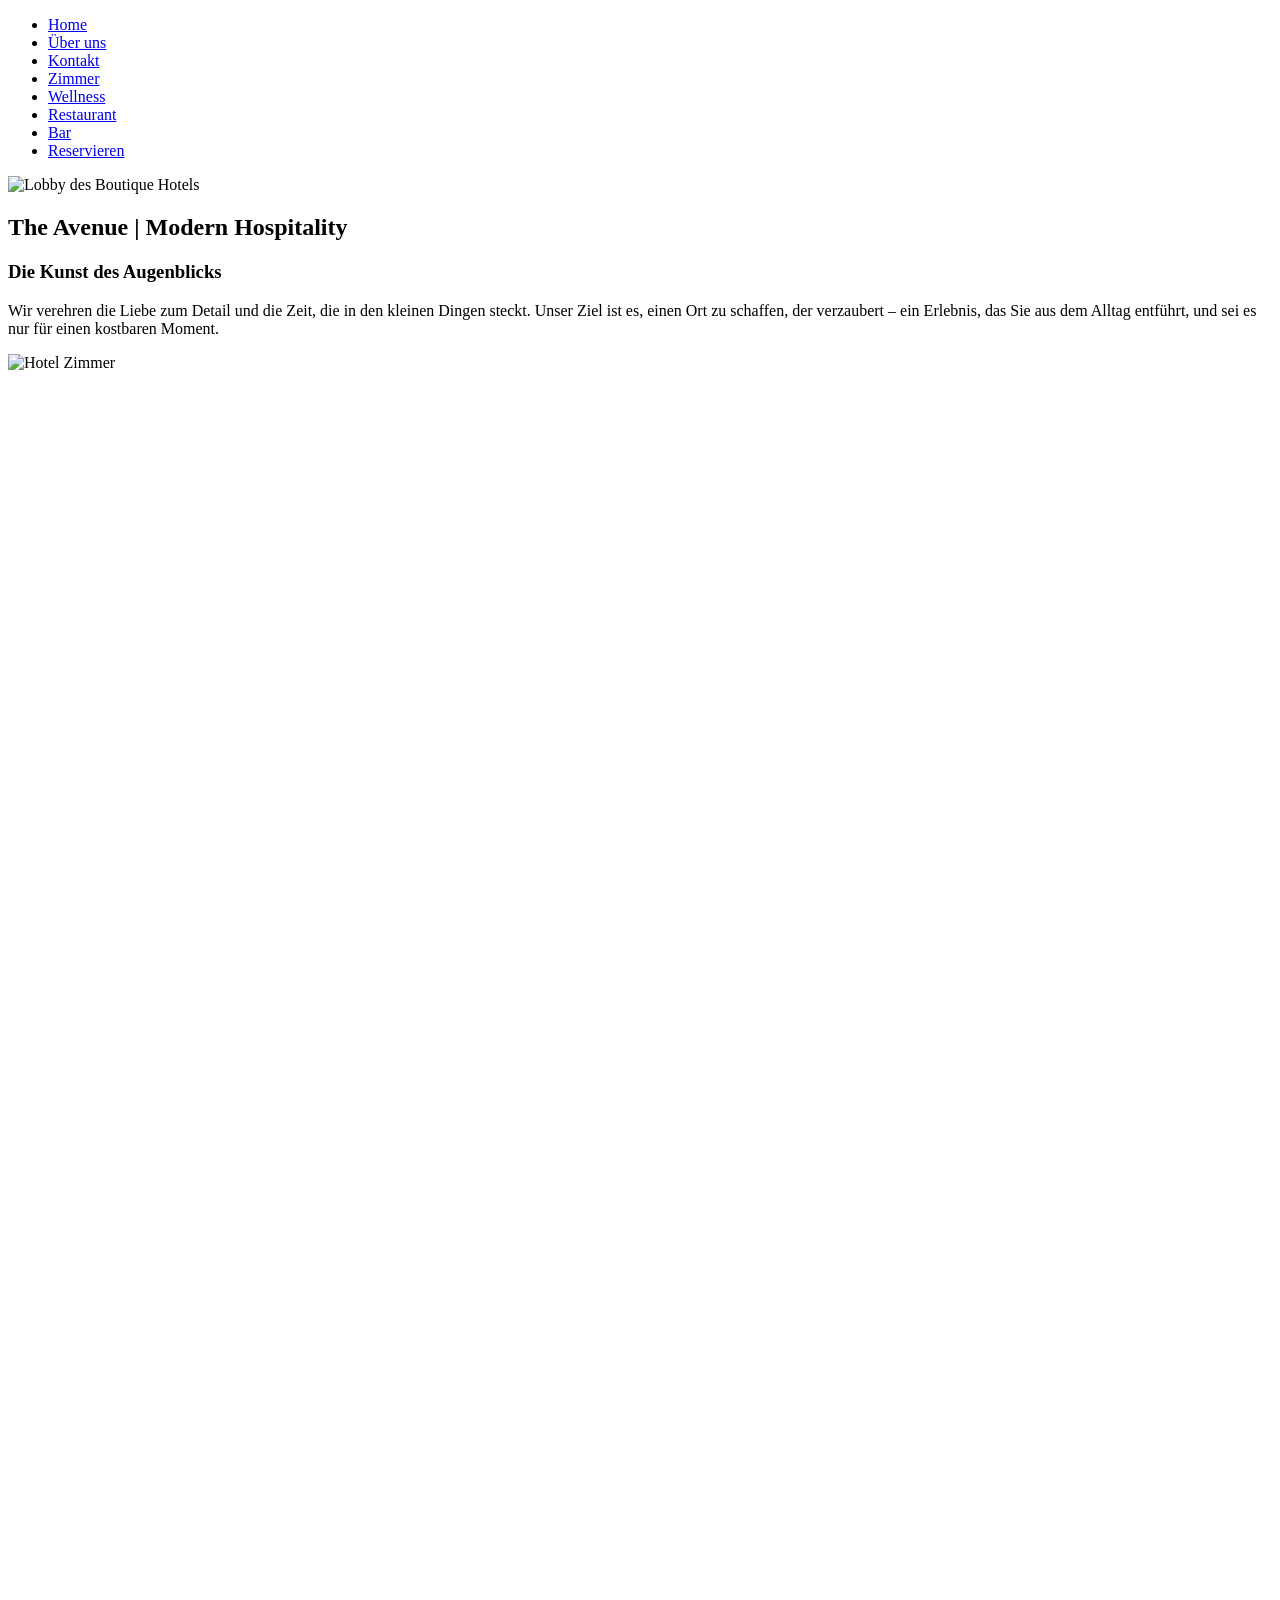
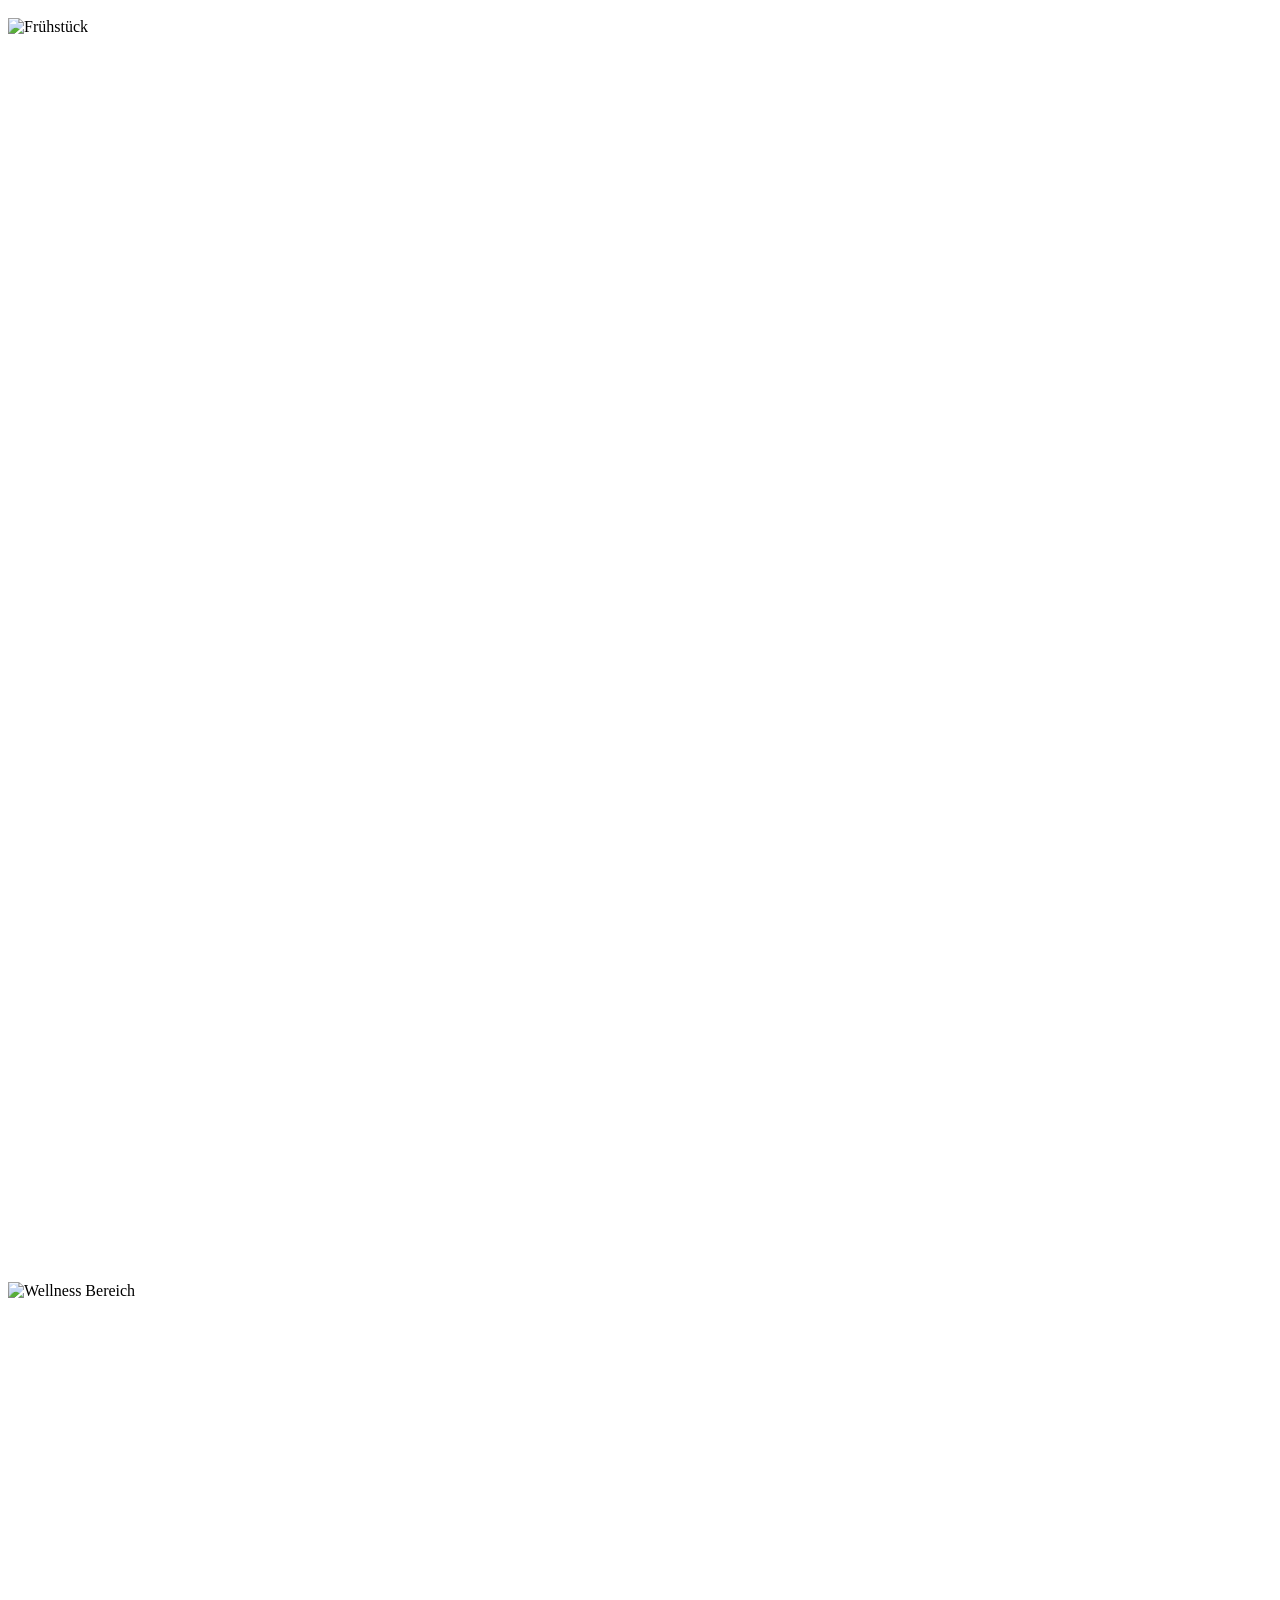
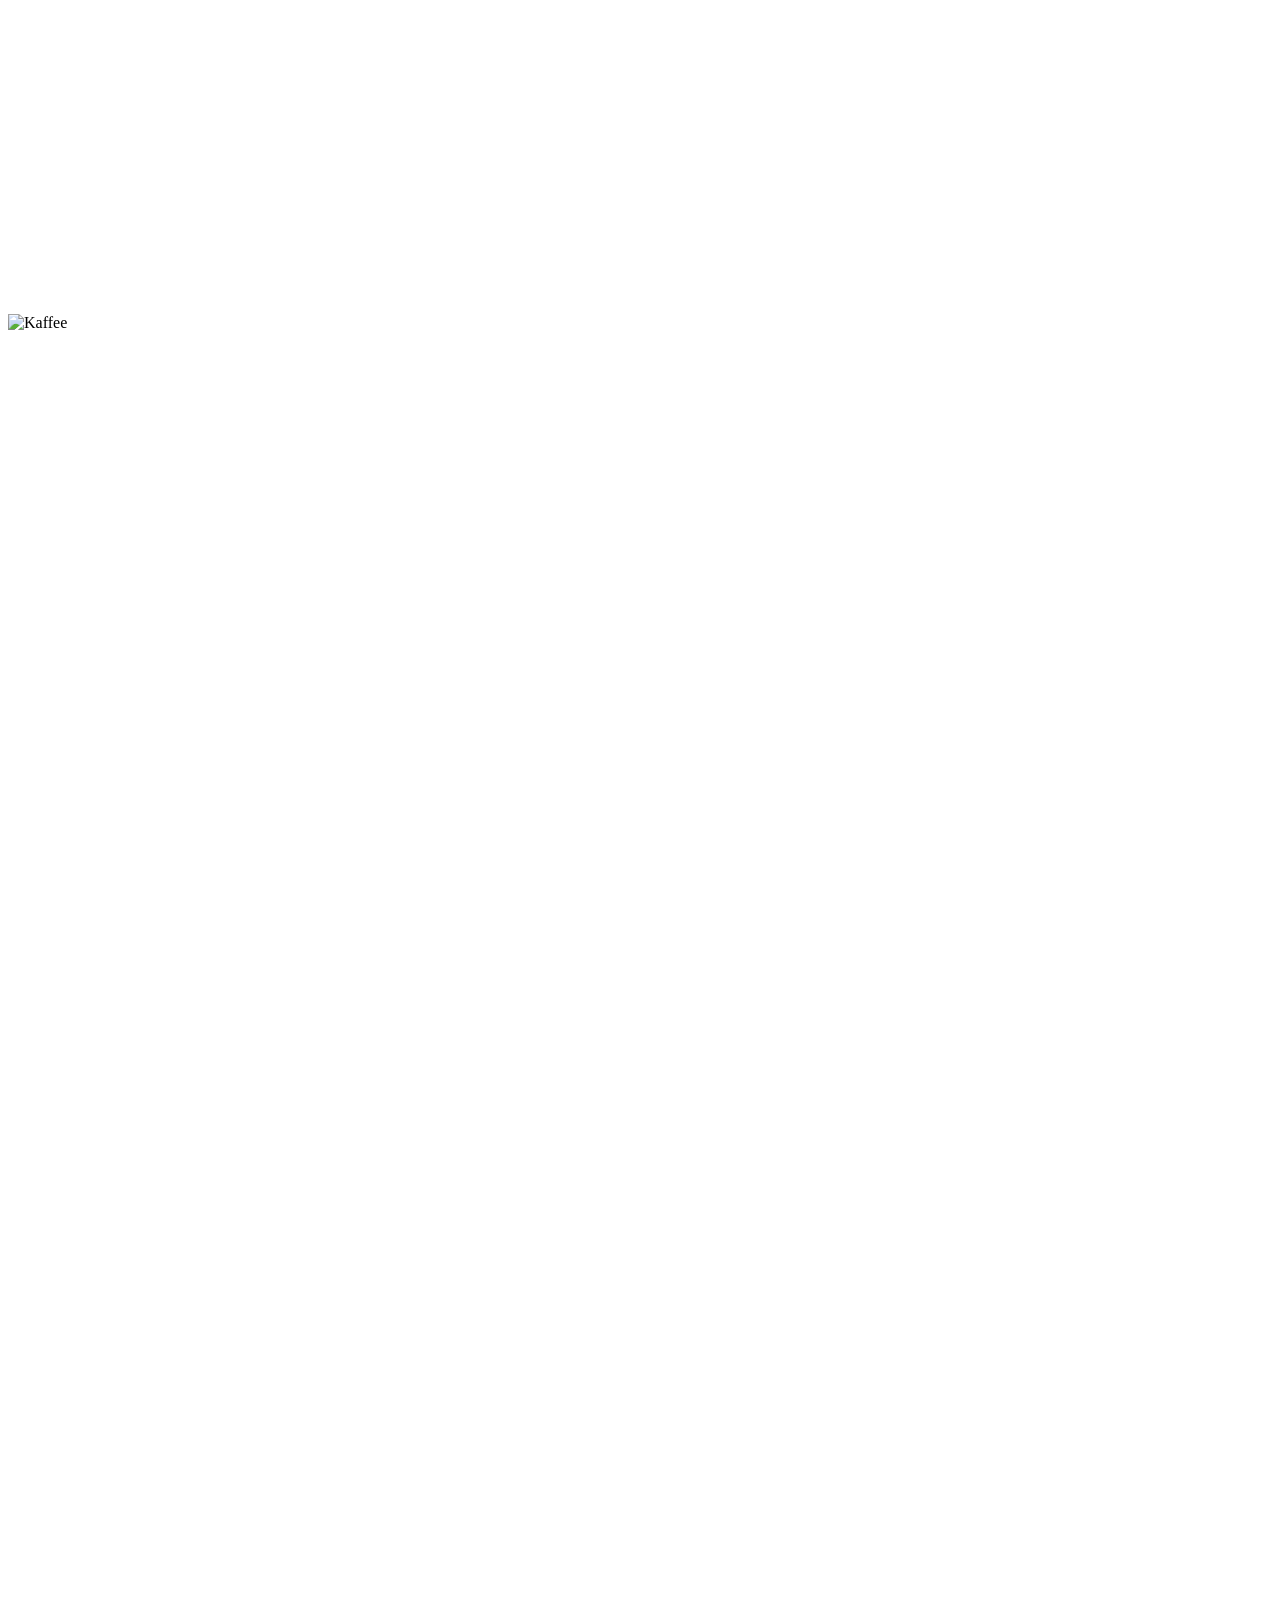
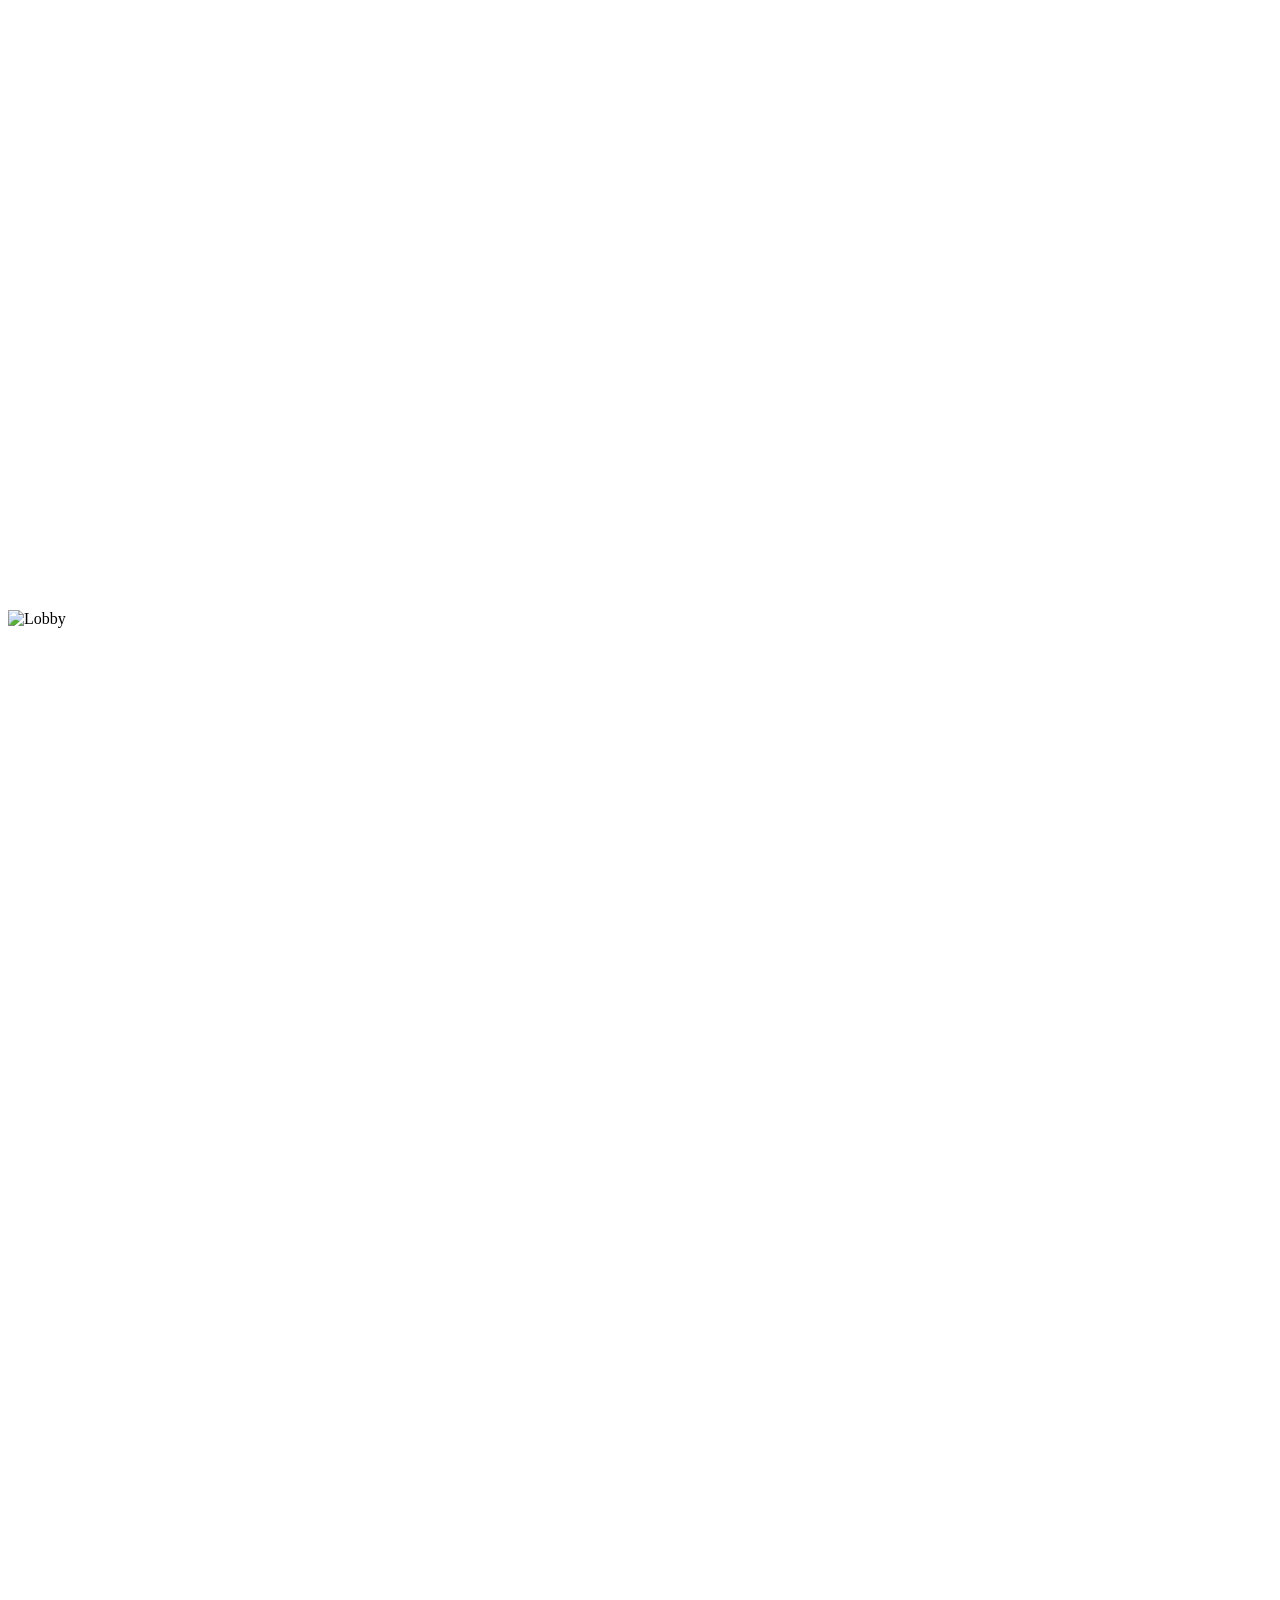
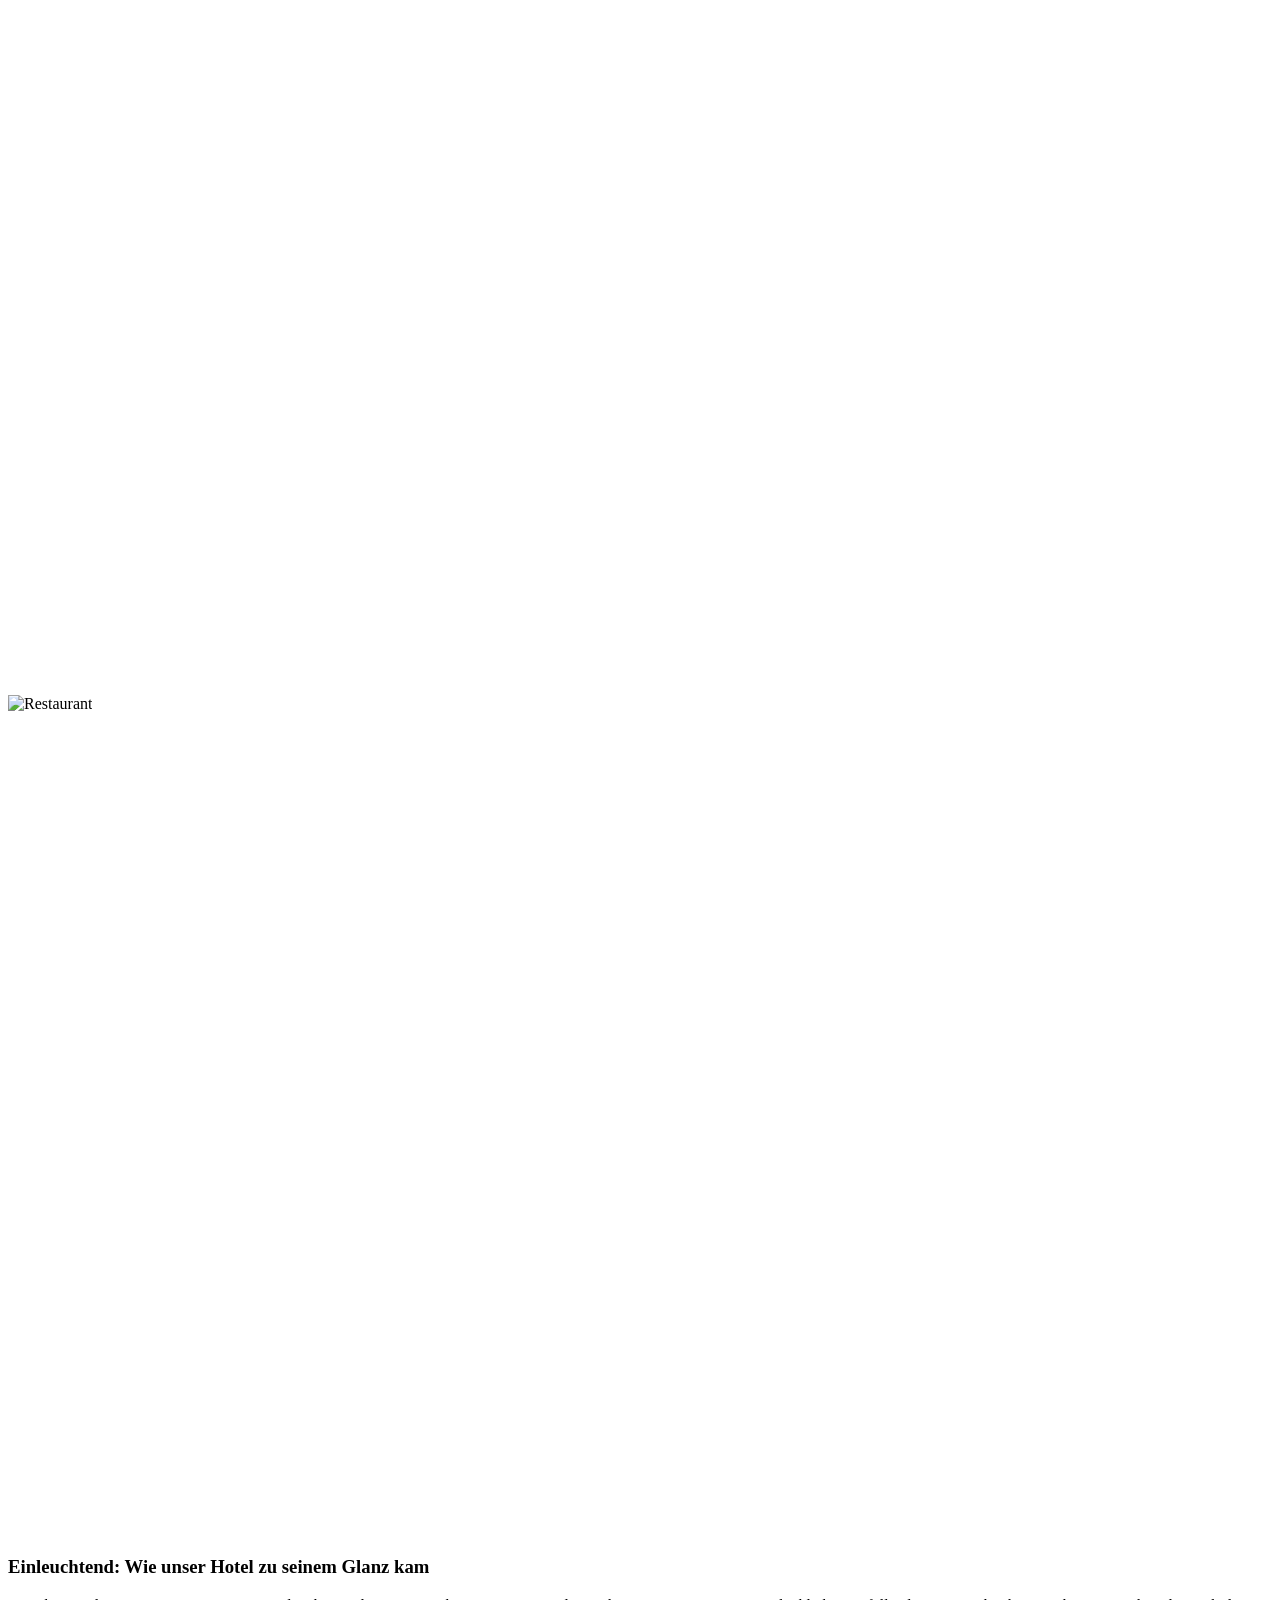
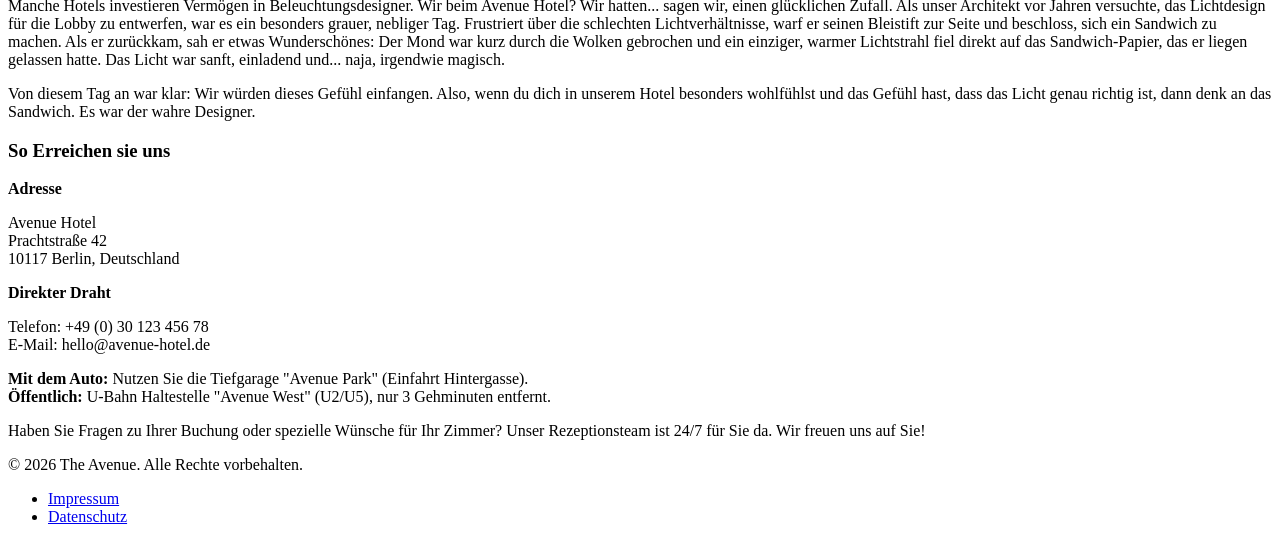
==== index.html @ 1c90a8b3 "first commit" ====
<!DOCTYPE html>
<html lang="de">
<?php include 'includes/head.php'; ?>
<body>
<header>
    <section class="hero">
        <nav>
            <ul>
                <li><a href="index.html">Home</a></li>
                <li><a href="aboutUs.html">Über uns</a></li>
                <li><a href="kontakt.html">Kontakt</a></li>
                <li><a href="zimmer.html">Zimmer</a></li>
                <li><a href="wellness.html">Wellness</a></li>
                <li><a href="gastroRestaurant.html">Restaurant</a></li>
                <li><a href="gastroBar.html">Bar</a></li>
                <li><a href="reservierungsSektion.html">Reservieren</a></li>
            </ul>
        </nav>

        <div class="hero-content">
            <img src="files/indexHero.png" alt="Lobby des Boutique Hotels" class="hero-img">
            <h1>The Avenue | Modern Hospitality</h1>
        </div>
    </section>

    <div class="darkSection">
        <section class="textContent">
            <h3>Die Kunst des Augenblicks</h3>
            <p>Wir verehren die Liebe zum Detail und die Zeit, die in den kleinen Dingen steckt.
                Unser Ziel ist es, einen Ort zu schaffen, der verzaubert – ein Erlebnis,
                das Sie aus dem Alltag entführt,
                und sei es nur für einen kostbaren Moment.</p>
        </section>
    </div>
</header>

<div class="whiteSection">
    <section class="gridContent">
        <div class="masonry-item" style="aspect-ratio: 1 / 1;">
            <img src="files/indexHero.png" alt="Hotel Zimmer">
        </div>
        <div class="masonry-item" style="aspect-ratio: 1 / 1;">
            <img src="files/indexHero.png" alt="Frühstück">
        </div>
        <div class="masonry-item" style="aspect-ratio: 2 / 1;">
            <img src="files/indexHero.png" alt="Wellness Bereich">
        </div>
        <div class="masonry-item" style="aspect-ratio: 2 / 3;">
            <img src="files/indexHero.png" alt="Kaffee">
        </div>
        <div class="masonry-item" style="aspect-ratio: 3 / 4;">
            <img src="files/indexHero.png" alt="Lobby">
        </div>
        <div class="masonry-item" style="aspect-ratio: 3 / 2;">
            <img src="files/indexHero.png" alt="Restaurant">
        </div>
    </section>
</div>

<div class="darkSection">
    <section class="aboutUs">
        <section class="textContent">
            <h3>Einleuchtend: Wie unser Hotel zu seinem Glanz kam</h3>
            <p>Manche Hotels investieren Vermögen in Beleuchtungsdesigner.
                Wir beim Avenue Hotel? Wir hatten... sagen wir, einen glücklichen Zufall.
                Als unser Architekt vor Jahren versuchte, das Lichtdesign für die Lobby zu entwerfen,
                war es ein besonders grauer, nebliger Tag. Frustriert über die schlechten Lichtverhältnisse,
                warf er seinen Bleistift zur Seite und beschloss, sich ein Sandwich zu machen. Als er zurückkam,
                sah er etwas Wunderschönes: Der Mond war kurz durch die Wolken gebrochen und ein einziger, warmer
                Lichtstrahl fiel direkt auf das Sandwich-Papier, das er liegen gelassen hatte. Das Licht war sanft,
                einladend und... naja, irgendwie magisch.
            </p>

            <p>
                Von diesem Tag an war klar: Wir würden dieses Gefühl einfangen. Also, wenn du dich in unserem Hotel
                besonders wohlfühlst und das Gefühl hast, dass das Licht genau richtig ist, dann denk an das Sandwich.
                Es war der wahre Designer.
            </p>
        </section>
    </section>
</div>

<div class="whiteSection">
    <section class="kontakt">
        <section class="textContent">
            <h3>So Erreichen sie uns</h3>
            <strong>Adresse</strong>
            <p>Avenue Hotel<br>Prachtstraße 42<br>10117 Berlin, Deutschland</p>

            <strong>Direkter Draht</strong>
            <p>Telefon: +49 (0) 30 123 456 78<br>
                E-Mail: hello@avenue-hotel.de</p>

            <p><strong>Mit dem Auto:</strong> Nutzen Sie die Tiefgarage "Avenue Park" (Einfahrt Hintergasse).<br>
                <strong>Öffentlich:</strong> U-Bahn Haltestelle "Avenue West" (U2/U5), nur 3 Gehminuten entfernt.</p>

            <p>
                Haben Sie Fragen zu Ihrer Buchung oder spezielle Wünsche für Ihr Zimmer?
                Unser Rezeptionsteam ist 24/7 für Sie da. Wir freuen uns auf Sie!
            </p>
        </section>
    </section>
</div>

<div class="darkSection">
    <footer>
        <p>&copy; 2026 The Avenue. Alle Rechte vorbehalten.</p>
        <ul>
            <li><a href="impressum.html">Impressum</a></li>
            <li><a href="datenschutz.html">Datenschutz</a></li>
        </ul>
    </footer>
</div>

<script src="js/script.js"></script>
</body>
</html>
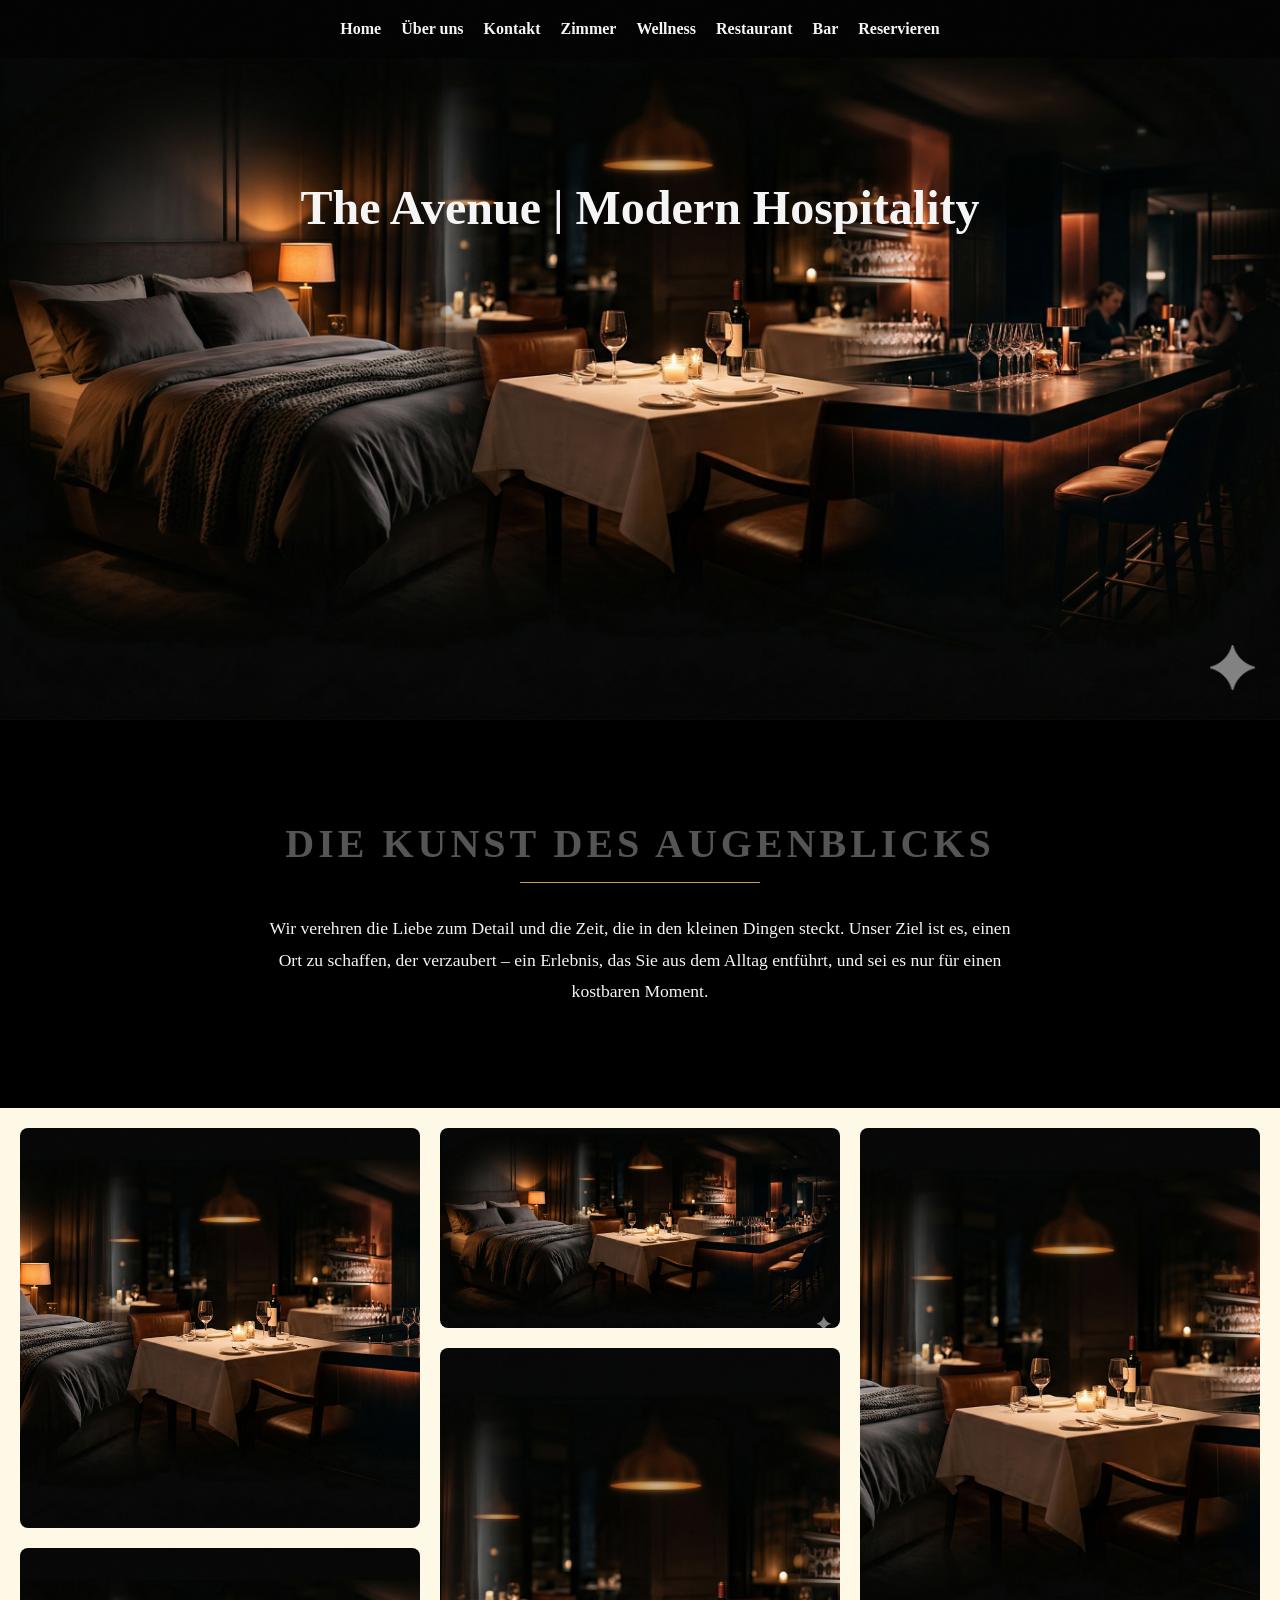
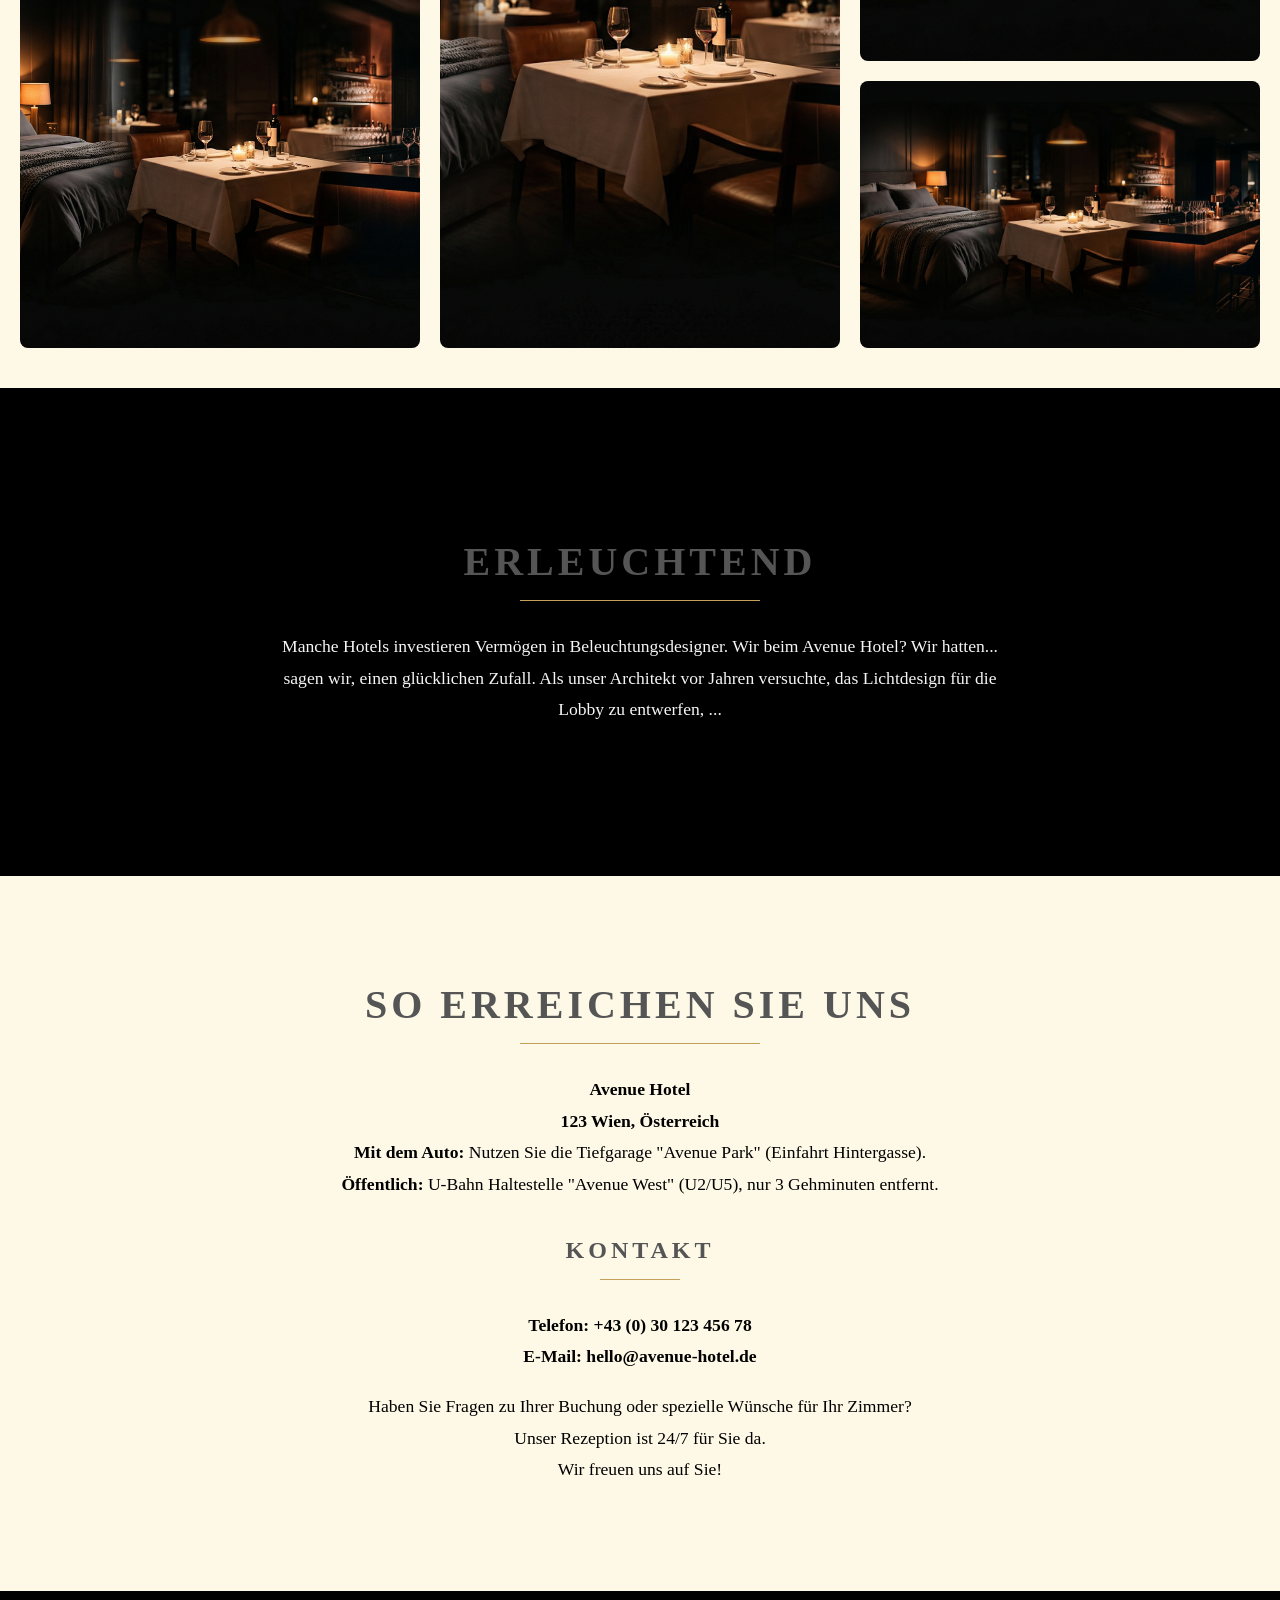
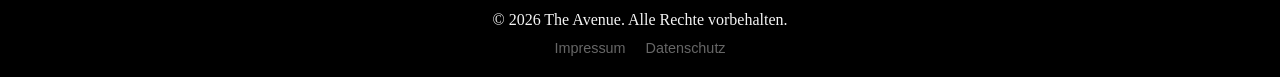
==== commit fbefa397: "erster Upload" ====
--- a/index.html
+++ b/index.html
@@ -1,30 +1,49 @@
 <!DOCTYPE html>
 <html lang="de">
-<?php include 'includes/head.php'; ?>
+<head>
+    <meta charset="UTF-8">
+    <!-- Mobile first -->
+    <meta name="viewport" content="width=device-width, initial-scale=1.0">
+    <!-- Dummy SEO -->
+    <meta name="keywords" content="Hotel, Berlin, Hotel Berlin, Boutique Hotel, Luxus Hotel, Hotel Luxus, Hotel Luxury, Hotel Luxe, Hotel Lux">
+    <meta name="description" content="The Avenue Hotel - Modern Hospitality">
+    <title>The Avenue | Modern Hospitality</title>
+    <!-- Stylesheets -->
+    <link rel="stylesheet" href="css/style.css">
+    <link rel="stylesheet" href="css/navBar.css">
+    <link rel="stylesheet" href="css/hero.css">
+    <link rel="stylesheet" href="css/masonryGrid.css">
+    <link rel="stylesheet" href="css/sectionDark.css">
+    <link rel="stylesheet" href="css/sectionWhite.css">
+    <link rel="stylesheet" href="css/aboutUs.css">
+    <link rel="stylesheet" href="css/kontakt.css">
+    <link rel="stylesheet" href="css/reservieren.css">
+</head>
+
 <body>
 <header>
-    <section class="hero">
+    <section class="hero" id="hero">
         <nav>
-            <ul>
-                <li><a href="index.html">Home</a></li>
-                <li><a href="aboutUs.html">Über uns</a></li>
-                <li><a href="kontakt.html">Kontakt</a></li>
-                <li><a href="zimmer.html">Zimmer</a></li>
-                <li><a href="wellness.html">Wellness</a></li>
-                <li><a href="gastroRestaurant.html">Restaurant</a></li>
-                <li><a href="gastroBar.html">Bar</a></li>
-                <li><a href="reservierungsSektion.html">Reservieren</a></li>
-            </ul>
-        </nav>
+        <ul>
+            <li><a href="#hero">Home</a></li>
+            <li><a href="#aboutUs">Über uns</a></li>
+            <li><a href="#konatkt">Kontakt</a></li>
+            <li><a href="zimmer.html">Zimmer</a></li>
+            <li><a href="wellness.html">Wellness</a></li>
+            <li><a href="gastroRestaurant.html">Restaurant</a></li>
+            <li><a href="gastroBar.html">Bar</a></li>
+            <li><a href="reservierungsSektion.html">Reservieren</a></li>
+        </ul>
+    </nav>
 
         <div class="hero-content">
-            <img src="files/indexHero.png" alt="Lobby des Boutique Hotels" class="hero-img">
+            <img src="files/heroIndex.png" alt="Lobby des Boutique Hotels" class="hero-img">
             <h1>The Avenue | Modern Hospitality</h1>
         </div>
     </section>
 
     <div class="darkSection">
-        <section class="textContent">
+        <section class="textContentDarkSection">
             <h3>Die Kunst des Augenblicks</h3>
             <p>Wir verehren die Liebe zum Detail und die Zeit, die in den kleinen Dingen steckt.
                 Unser Ziel ist es, einen Ort zu schaffen, der verzaubert – ein Erlebnis,
@@ -37,66 +56,60 @@
 <div class="whiteSection">
     <section class="gridContent">
         <div class="masonry-item" style="aspect-ratio: 1 / 1;">
-            <img src="files/indexHero.png" alt="Hotel Zimmer">
+            <img src="files/heroIndex.png" alt="Hotel Zimmer">
         </div>
         <div class="masonry-item" style="aspect-ratio: 1 / 1;">
-            <img src="files/indexHero.png" alt="Frühstück">
+            <img src="files/heroIndex.png" alt="Frühstück">
         </div>
         <div class="masonry-item" style="aspect-ratio: 2 / 1;">
-            <img src="files/indexHero.png" alt="Wellness Bereich">
+            <img src="files/heroIndex.png" alt="Wellness Bereich">
         </div>
         <div class="masonry-item" style="aspect-ratio: 2 / 3;">
-            <img src="files/indexHero.png" alt="Kaffee">
+            <img src="files/heroIndex.png" alt="Kaffee">
         </div>
         <div class="masonry-item" style="aspect-ratio: 3 / 4;">
-            <img src="files/indexHero.png" alt="Lobby">
+            <img src="files/heroIndex.png" alt="Lobby">
         </div>
         <div class="masonry-item" style="aspect-ratio: 3 / 2;">
-            <img src="files/indexHero.png" alt="Restaurant">
+            <img src="files/heroIndex.png" alt="Restaurant">
         </div>
     </section>
 </div>
 
 <div class="darkSection">
-    <section class="aboutUs">
-        <section class="textContent">
-            <h3>Einleuchtend: Wie unser Hotel zu seinem Glanz kam</h3>
+    <section class="aboutUs" id="aboutUs">
+        <section class="textContentDarkSection">
+            <h3>Erleuchtend</h3>
             <p>Manche Hotels investieren Vermögen in Beleuchtungsdesigner.
                 Wir beim Avenue Hotel? Wir hatten... sagen wir, einen glücklichen Zufall.
                 Als unser Architekt vor Jahren versuchte, das Lichtdesign für die Lobby zu entwerfen,
-                war es ein besonders grauer, nebliger Tag. Frustriert über die schlechten Lichtverhältnisse,
-                warf er seinen Bleistift zur Seite und beschloss, sich ein Sandwich zu machen. Als er zurückkam,
-                sah er etwas Wunderschönes: Der Mond war kurz durch die Wolken gebrochen und ein einziger, warmer
-                Lichtstrahl fiel direkt auf das Sandwich-Papier, das er liegen gelassen hatte. Das Licht war sanft,
-                einladend und... naja, irgendwie magisch.
-            </p>
-
-            <p>
-                Von diesem Tag an war klar: Wir würden dieses Gefühl einfangen. Also, wenn du dich in unserem Hotel
-                besonders wohlfühlst und das Gefühl hast, dass das Licht genau richtig ist, dann denk an das Sandwich.
-                Es war der wahre Designer.
+                ...
             </p>
         </section>
     </section>
 </div>
 
 <div class="whiteSection">
-    <section class="kontakt">
-        <section class="textContent">
+    <section class="kontakt" id="konatkt">
+        <section class="textContentWhiteSection">
+
             <h3>So Erreichen sie uns</h3>
-            <strong>Adresse</strong>
-            <p>Avenue Hotel<br>Prachtstraße 42<br>10117 Berlin, Deutschland</p>
-
-            <strong>Direkter Draht</strong>
-            <p>Telefon: +49 (0) 30 123 456 78<br>
-                E-Mail: hello@avenue-hotel.de</p>
+            <p><strong>Avenue Hotel<br>123 Wien, Österreich</strong></p>
 
             <p><strong>Mit dem Auto:</strong> Nutzen Sie die Tiefgarage "Avenue Park" (Einfahrt Hintergasse).<br>
                 <strong>Öffentlich:</strong> U-Bahn Haltestelle "Avenue West" (U2/U5), nur 3 Gehminuten entfernt.</p>
+            <br>
+            <br>
+
+            <h2><strong>Kontakt</strong></h2>
+            <p><strong>Telefon: +43 (0) 30 123 456 78<br>
+                E-Mail: hello@avenue-hotel.de</strong></p>
+            <br>
 
             <p>
-                Haben Sie Fragen zu Ihrer Buchung oder spezielle Wünsche für Ihr Zimmer?
-                Unser Rezeptionsteam ist 24/7 für Sie da. Wir freuen uns auf Sie!
+                Haben Sie Fragen zu Ihrer Buchung oder spezielle Wünsche für Ihr Zimmer?<br>
+                Unser Rezeption ist 24/7 für Sie da.<br>
+                Wir freuen uns auf Sie!
             </p>
         </section>
     </section>
@@ -112,6 +125,7 @@
     </footer>
 </div>
 
-<script src="js/script.js"></script>
+<script src="js/index.js"></script>
+<script src="js/portal.js"></script>
 </body>
 </html>
--- a/css/style.css
+++ b/css/style.css
@@ -0,0 +1,62 @@
+@import url('https://fonts.googleapis.com/css2?family=Lato:wght@300;400;700&family=Playfair+Display:ital,wght@0,400..900;1,400..900&display=swap');
+
+:root {
+    --nav-font: 'Playfair Display', 'Times New Roman', serif;
+    --headline-font: 'Playfair Display', 'Times New Roman', serif;
+    --paragraph-font: 'Lato', 'Times New Roman', sans serif;
+    --Avenue-gold: #c5a059;
+    --Avenue-gold-dark: #a38345;
+    --Avenue-dark: #000000;
+    --Avenue-white: #FEF9E7; /* Warm Linen  Etwas gesättigter, erinnert an beleuchtetes Leinen in der Lobby.*/
+    --Avenue-stone-grey: #4A4A4A;
+    --Avenue-white-read: #F5F5F5;
+    --Avenue-dark-read: #000000;
+    --Avenue-dark-grey-read: #555;
+}
+
+/* Entfernt die weißen Ränder */
+* {
+    margin: 0;
+    padding: 0;
+    box-sizing: border-box;
+}
+
+footer {
+    display: flex;
+    flex-direction: column;
+    align-items: center;
+    justify-content: center;
+    padding: 20px 0;
+    width: 100%;
+}
+
+footer ul {
+    display: flex;
+    list-style: none;
+    padding: 0;
+    margin: 10px 0 0 0;
+    gap: 20px;
+}
+
+footer a {
+    color: #666;
+    text-decoration: none;
+    font-family: sans-serif;
+    font-size: 0.9rem;
+}
+
+footer a:hover {
+    color: #c5a059;
+}
+
+/* Responsive Design */
+@media (max-width: 600px) {
+    footer {
+        flex-direction: column;
+        gap: 20px;
+        text-align: center;
+    }
+    footer a {
+        margin: 0 10px;
+    }
+}
--- a/css/navBar.css
+++ b/css/navBar.css
@@ -0,0 +1,35 @@
+nav {
+    position: fixed;
+    top: 0;
+    left: 0;
+    width: 100%;
+    z-index: 1000;
+    padding: 20px 0;
+    background: rgba(0, 0, 0, 0.5); /* Leichte Abdunklung für Lesbarkeit */
+}
+
+nav ul {
+    list-style: none;
+    display: flex;
+    justify-content: center;
+    gap: 20px;
+    margin: 0;
+    padding: 0;
+}
+
+nav ul li a {
+    color: var(--Avenue-white-read);
+    text-decoration: none;
+    font-weight: bold;
+}
+nav a:hover {
+    color: var(--Avenue-gold);
+}
+
+@media screen and (max-width: 768px) {
+    nav {
+        justify-content: flex-end; /* Burger-Icon nach rechts */
+        padding: 15px 20px;
+    }
+}
+
--- a/css/hero.css
+++ b/css/hero.css
@@ -0,0 +1,27 @@
+.hero {
+    position: relative;
+    height: 80vh;
+    width: 100%;
+    overflow: hidden;
+    display: flex;
+    flex-direction: column;
+}
+
+.hero-img {
+    position: absolute;
+    top: 0;
+    left: 0;
+    width: 100%;
+    height: 100%;
+    object-fit: cover;
+    z-index: 1;
+}
+
+.hero-content h1 {
+    position: relative;
+    z-index: 2;
+    color: var(--Avenue-white-read);
+    font-size: 3rem;
+    text-align: center;
+    margin-top: 20vh;
+}
--- a/css/masonryGrid.css
+++ b/css/masonryGrid.css
@@ -0,0 +1,43 @@
+.gridContent {
+    column-count: 3;
+    column-gap: 20px;
+    padding: 20px;
+    width: 100%;
+    max-width: 1500px;
+    margin: 0 auto;
+}
+
+.masonry-item {
+    break-inside: avoid;
+    margin-bottom: 20px;
+    border-radius: 8px;
+    overflow: hidden;
+    background-color: var(--Avenue-white);
+    display: block;
+    width: 100%;
+}
+
+.masonry-item img {
+    width: 100%;
+    height: 100%;
+    display: block;
+    object-fit: cover;
+    transition: transform 0.3s ease;
+}
+
+.masonry-item img:hover {
+    transform: scale(1.05);
+}
+
+/* Responsive Design in 2 Schritten */
+@media (max-width: 900px) {
+    .gridContent {
+        column-count: 2;
+    }
+}
+
+@media (max-width: 600px) {
+    .gridContent {
+        column-count: 1;
+    }
+}
--- a/css/sectionDark.css
+++ b/css/sectionDark.css
@@ -0,0 +1,40 @@
+.darkSection {
+    background-color: var(--Avenue-dark);
+    color: var(--Avenue-white-read);
+}
+
+.textContentDarkSection {
+    max-width: 800px;
+    margin: 0px auto;
+    padding: 100px 20px;
+    text-align: center;
+    width: 100%;
+    flex-basis: 100%;
+}
+
+.textContentDarkSection h3 {
+    color: var(--Avenue-dark-grey-read);
+    font-size: 2.5rem;
+    text-transform: uppercase;
+    letter-spacing: 4px;
+    margin-bottom: 30px;
+    position: relative;
+}
+
+/* Strich */
+.textContentDarkSection h3::after {
+    background: var(--Avenue-gold);
+    content: "";
+    display: block;
+    width: 15rem;
+    height: 1px;
+    margin: 15px auto 0;
+}
+
+.textContentDarkSection p {
+    color: var(--Avenue-white-read);
+    font-style: var(--paragraph-font);
+    font-size: 1.1rem;
+    line-height: 1.8;
+}
+
--- a/css/sectionWhite.css
+++ b/css/sectionWhite.css
@@ -0,0 +1,58 @@
+.whiteSection {
+    background-color: var(--Avenue-white);
+    color: var(--Avenue-dark-read);
+}
+
+.textContentWhiteSection {
+    max-width: 800px;
+    margin: 0px auto;
+    padding: 100px 20px;
+    text-align: center;
+    width: 100%;
+    flex-basis: 100%;
+}
+
+.textContentWhiteSection h3 {
+    color: var(--Avenue-dark-grey-read);
+    font-size: 2.5rem;
+    text-transform: uppercase;
+    letter-spacing: 4px;
+    margin-bottom: 30px;
+    position: relative;
+}
+
+.textContentWhiteSection h2 {
+    color: var(--Avenue-dark-grey-read);
+    font-size: 1.5rem;
+    text-transform: uppercase;
+    letter-spacing: 4px;
+    margin-bottom: 30px;
+    position: relative;
+}
+
+/* Strich */
+.textContentWhiteSection h3::after {
+    background: var(--Avenue-gold);
+    content: "";
+    display: block;
+    width: 15rem;
+    height: 1px;
+    margin: 15px auto 0;
+}
+.textContentWhiteSection h2::after {
+    background: var(--Avenue-gold);
+    content: "";
+    display: block;
+    width: 5rem;
+    height: 1px;
+    margin: 15px auto 0;
+}
+
+.textContentWhiteSection p {
+    color: var(--Avenue-dark-read);
+    font-style: var(--paragraph-font);
+    font-size: 1.1rem;
+    line-height: 1.8;
+}
+
+
--- a/css/aboutUs.css
+++ b/css/aboutUs.css
@@ -0,0 +1,3 @@
+.aboutUs {
+    padding: 50px 0;
+}
--- a/css/kontakt.css
+++ b/css/kontakt.css
@@ -0,0 +1,3 @@
+.kontakt {
+    padding: 5px 0;
+}
--- a/css/reservieren.css
+++ b/css/reservieren.css
@@ -0,0 +1,148 @@
+.reservation-container {
+    min-height: 100vh;
+    background-color: var(--Avenue-dark);
+    display: grid;
+    grid-template-columns: 1fr 1.2fr;
+    gap: 60px;
+    align-items: center;
+
+    /* Abstände */
+    box-sizing: border-box;
+    padding: 100px 10%;
+    width: 100%;
+}
+
+/* 2. Linker Container: Text-Info */
+.reservation-info {
+    color: var(--Avenue-white);
+}
+
+.reservation-info h3 {
+    color: var(--Avenue-gold);
+    text-transform: uppercase;
+    letter-spacing: 3px;
+    font-size: 2rem;
+    margin-bottom: 10px;
+}
+
+.reservation-info p {
+    font-size: 1.1rem;
+    line-height: 1.8;
+    max-width: 500px;
+}
+
+.benefits {
+    list-style: none;
+    padding: 0;
+    margin-top: 40px;
+}
+
+.benefits li {
+    margin-bottom: 15px;
+    padding-left: 35px;
+    position: relative;
+    font-size: 1rem;
+    color: var(--Avenue-white);
+}
+
+/* 2. Custom list-style-icon */
+.benefits li::before {
+    content: "✓";
+    position: absolute;
+    left: 0;
+    bottom: 0;
+    color: var(--Avenue-gold);
+    font-weight: bold;
+    font-size: 1rem;
+}
+
+/* 3. Rechter Container: Reservierung-Formular */
+.reservation-card {
+    background: var(--Avenue-white);
+    padding: 50px;
+    border-radius: 10px;
+}
+
+.form-group {
+    margin-bottom: 25px;
+}
+
+.form-row {
+    display: grid;
+    grid-template-columns: 1fr 1fr;
+    gap: 25px;
+}
+
+/* Labels & Inputs */
+label {
+    display: block;
+    text-transform: uppercase;
+    color: var(--Avenue-dark-grey-read);
+    font-weight: 550;
+
+
+}
+
+.reservation-form input,
+.reservation-form select,
+.reservation-form textarea {
+    width: 100%;
+    padding: 14px;
+    border: 0;
+    border-radius: 0;
+    font-family: var(--paragraph-font), serif;
+    font-size: 1rem;
+    background-color: var(--Avenue-white);
+    box-sizing: border-box;
+}
+
+.btn-submit {
+    width: 100%;
+    background: var(--Avenue-gold);
+    color: var(--Avenue-white-read);
+    padding: 18px;
+    border: none;
+    text-transform: uppercase;
+    letter-spacing: 2px;
+    font-weight: bold;
+    font-size: 0.9rem;
+    cursor: pointer;
+    margin-top: 15px;
+}
+
+.btn-submit:hover {
+    background: var(--Avenue-gold-dark);
+}
+
+
+@media (max-width: 900px) {
+    .reservation-container {
+        grid-template-columns: 1fr; /* Stapelt Text und Formular */
+        padding: 60px 20px;
+        text-align: center;
+        min-height: auto;
+    }
+
+    .reservation-info h1 {
+        font-size: 2.8rem;
+    }
+
+    .reservation-info p {
+        margin: 0 auto;
+    }
+
+    .benefits li {
+        text-align: left;
+        max-width: 300px;
+        margin: 0 auto 15px;
+    }
+
+    .reservation-card {
+        padding: 30px 20px;
+    }
+
+    .reservation-form .form-row {
+        grid-template-columns: 1fr; /* Formularfelder untereinander auf dem Handy */
+        gap: 0;
+    }
+}
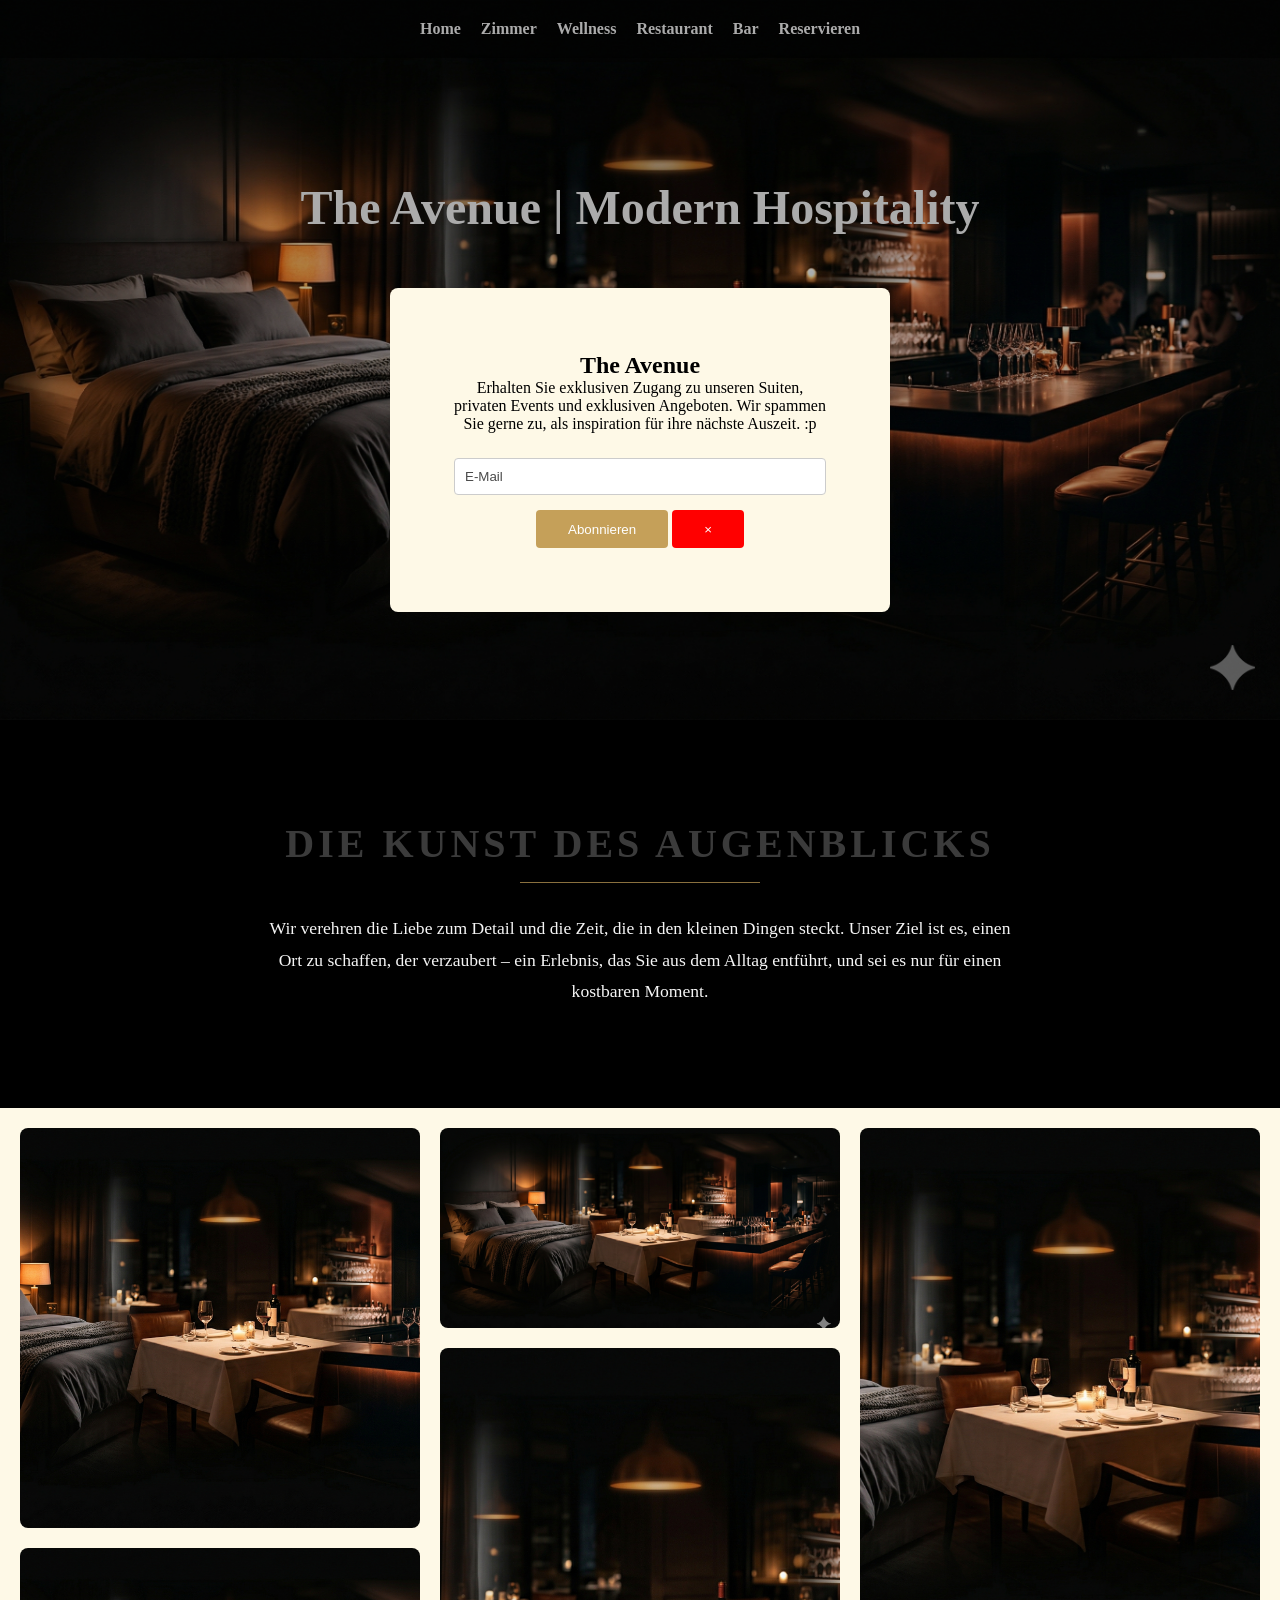
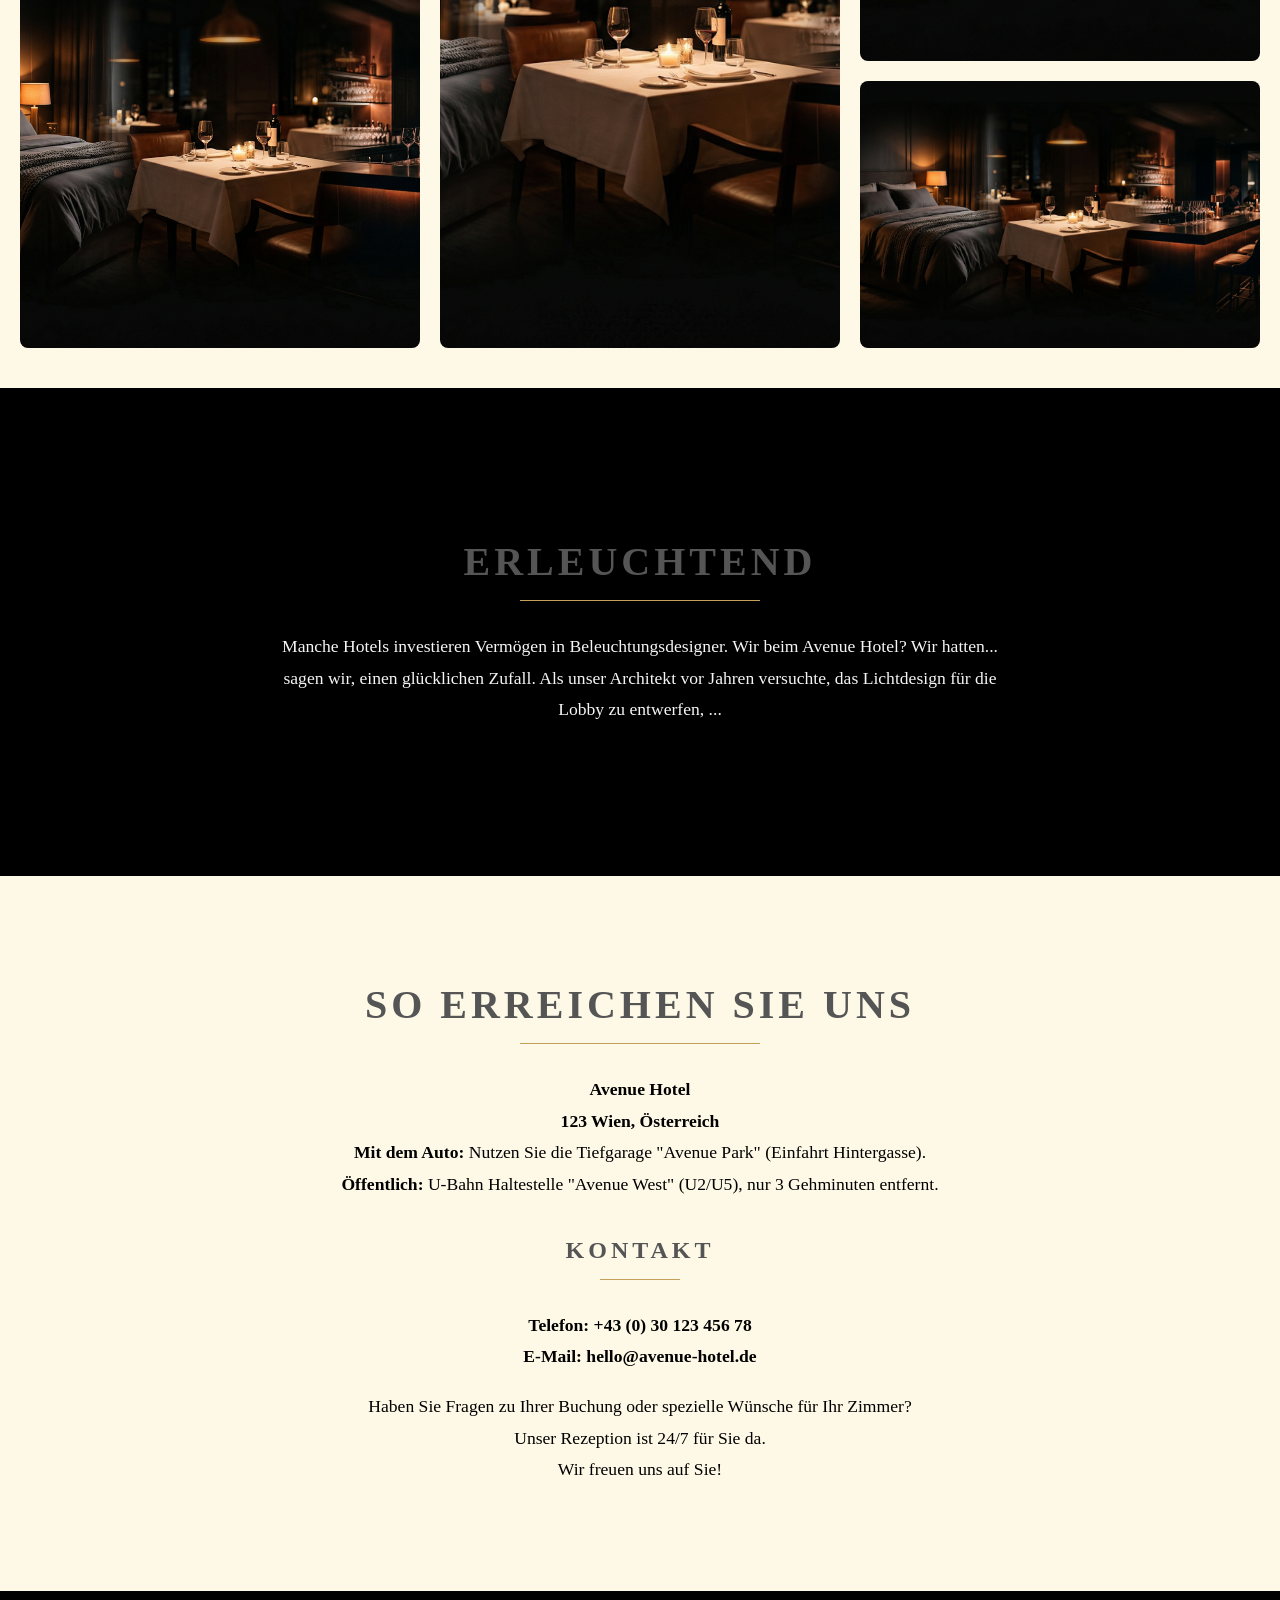
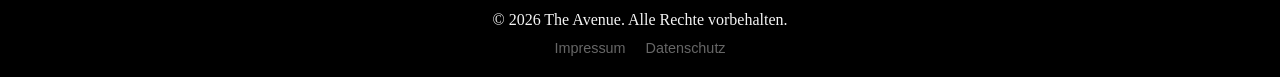
==== commit bd723642: "Version 1.0" ====
--- a/index.html
+++ b/index.html
@@ -5,7 +5,8 @@
     <!-- Mobile first -->
     <meta name="viewport" content="width=device-width, initial-scale=1.0">
     <!-- Dummy SEO -->
-    <meta name="keywords" content="Hotel, Berlin, Hotel Berlin, Boutique Hotel, Luxus Hotel, Hotel Luxus, Hotel Luxury, Hotel Luxe, Hotel Lux">
+    <meta name="keywords"
+          content="Hotel, Berlin, Hotel Berlin, Boutique Hotel, Luxus Hotel, Hotel Luxus, Hotel Luxury, Hotel Luxe, Hotel Lux">
     <meta name="description" content="The Avenue Hotel - Modern Hospitality">
     <title>The Avenue | Modern Hospitality</title>
     <!-- Stylesheets -->
@@ -18,23 +19,23 @@
     <link rel="stylesheet" href="css/aboutUs.css">
     <link rel="stylesheet" href="css/kontakt.css">
     <link rel="stylesheet" href="css/reservieren.css">
+    <link rel="stylesheet" href="css/newsLetterPopUp.css">
 </head>
 
 <body>
 <header>
     <section class="hero" id="hero">
         <nav>
-        <ul>
-            <li><a href="#hero">Home</a></li>
-            <li><a href="#aboutUs">Über uns</a></li>
-            <li><a href="#konatkt">Kontakt</a></li>
-            <li><a href="zimmer.html">Zimmer</a></li>
-            <li><a href="wellness.html">Wellness</a></li>
-            <li><a href="gastroRestaurant.html">Restaurant</a></li>
-            <li><a href="gastroBar.html">Bar</a></li>
-            <li><a href="reservierungsSektion.html">Reservieren</a></li>
-        </ul>
-    </nav>
+            <div id="menu-icon" class="menu-icon">☰</div>
+            <ul id="nav-list">
+                <li><a href="index.html">Home</a></li>
+                <li><a href="zimmer.html">Zimmer</a></li>
+                <li><a href="wellness.html">Wellness</a></li>
+                <li><a href="gastroRestaurant.html">Restaurant</a></li>
+                <li><a href="gastroBar.html">Bar</a></li>
+                <li><a href="reservierungSektion.html">Reservieren</a></li>
+            </ul>
+        </nav>
 
         <div class="hero-content">
             <img src="files/heroIndex.png" alt="Lobby des Boutique Hotels" class="hero-img">
@@ -125,7 +126,23 @@
     </footer>
 </div>
 
+<!-- Newsletter Pop-Up -->
+<div id="newsletter-overlay" class="newsletter-overlay">
+    <div class="newsletter-modal">
+        <h2>The Avenue</h2>
+        <p>Erhalten Sie exklusiven Zugang zu unseren Suiten, privaten Events und exklusiven Angeboten. Wir spammen Sie gerne zu, als inspiration für ihre nächste Auszeit. :p</p>
+        <form>
+            <input type="email" placeholder="E-Mail" required>
+            <button type="submit" class="submit-btn" style="background: var(--Avenue-gold); color: white;">Abonnieren</button>
+            <button class="close-btn" id="close-newsletter" style="background: red; color: white;">&times;</button>
+        </form>
+    </div>
+</div>
+
+<script src="js/newsLetterPopUp.js"></script>
+
 <script src="js/index.js"></script>
 <script src="js/portal.js"></script>
+<script src="js/navBar.js"></script>
 </body>
 </html>
--- a/css/style.css
+++ b/css/style.css
@@ -7,7 +7,7 @@
     --Avenue-gold: #c5a059;
     --Avenue-gold-dark: #a38345;
     --Avenue-dark: #000000;
-    --Avenue-white: #FEF9E7; /* Warm Linen  Etwas gesättigter, erinnert an beleuchtetes Leinen in der Lobby.*/
+    --Avenue-white: #FEF9E7; /* Warmes weiß, etwas gesättigter*/
     --Avenue-stone-grey: #4A4A4A;
     --Avenue-white-read: #F5F5F5;
     --Avenue-dark-read: #000000;
--- a/css/navBar.css
+++ b/css/navBar.css
@@ -26,10 +26,39 @@
     color: var(--Avenue-gold);
 }
 
+.menu-icon {
+    display: none;
+    color: var(--Avenue-white-read);
+    font-size: 2rem;
+    cursor: pointer;
+}
+
 @media screen and (max-width: 768px) {
     nav {
-        justify-content: flex-end; /* Burger-Icon nach rechts */
+        display: flex;
+        justify-content: flex-end;
         padding: 15px 20px;
+    }
+
+    .menu-icon {
+        display: block;
+    }
+
+    nav ul {
+        display: none;
+        flex-direction: column;
+        position: absolute;
+        top: 100%;
+        left: 0;
+        width: 100%;
+        background: rgba(0, 0, 0, 0.9);
+        padding: 20px 0;
+        gap: 15px;
+        text-align: center;
+    }
+
+    nav ul.active {
+        display: flex;
     }
 }
 
--- a/css/reservieren.css
+++ b/css/reservieren.css
@@ -79,8 +79,6 @@
     text-transform: uppercase;
     color: var(--Avenue-dark-grey-read);
     font-weight: 550;
-
-
 }
 
 .reservation-form input,
--- a/css/newsLetterPopUp.css
+++ b/css/newsLetterPopUp.css
@@ -0,0 +1,62 @@
+.newsletter-overlay {
+    position: fixed;
+    top: 0;
+    left: 0;
+    width: 100%;
+    height: 100%;
+    background-color: rgba(0, 0, 0, 0.3); /* Etwas dunkler für mehr Fokus auf de n Newsletter */
+    display: none;
+    justify-content: center;
+    align-items: center;
+    z-index: 10000;
+}
+
+.newsletter-overlay.show {
+    display: flex;
+}
+
+.newsletter-modal {
+    background: var(--Avenue-white);
+    padding: 4rem;
+    border-radius: 8px;
+    position: relative;
+    max-width: 500px;
+    width: 90%;
+    text-align: center;
+}
+
+/* Erzeugt Abstand über dem Eingabefeld */
+.newsletter-modal input[type="email"] {
+    display: block;
+    margin-top: 25px;
+    margin-bottom: 15px;
+    width: 100%;
+    padding: 10px;
+    border: 1px solid #ccc;
+    border-radius: 4px;
+}
+
+.newsletter-modal button {
+    border: none;
+    border-radius: 4px;
+    padding: 0.7rem 2rem;
+    cursor: pointer;
+}
+
+input[type="email"] {
+    padding: 0.5rem;
+    width: 60%;
+}
+
+input[type="email"]:focus {
+    outline: none;
+    border: 2px solid var(--Avenue-gold);
+    /* Ein Schatten in der gleichen Farbe */
+    box-shadow: 0 0 5px var(--Avenue-gold);
+}
+
+/* Styling für den Platzhalter-Text */
+input[type="email"]::placeholder {
+    color: var(--Avenue-stone-grey);
+    font-weight: 300;
+}
